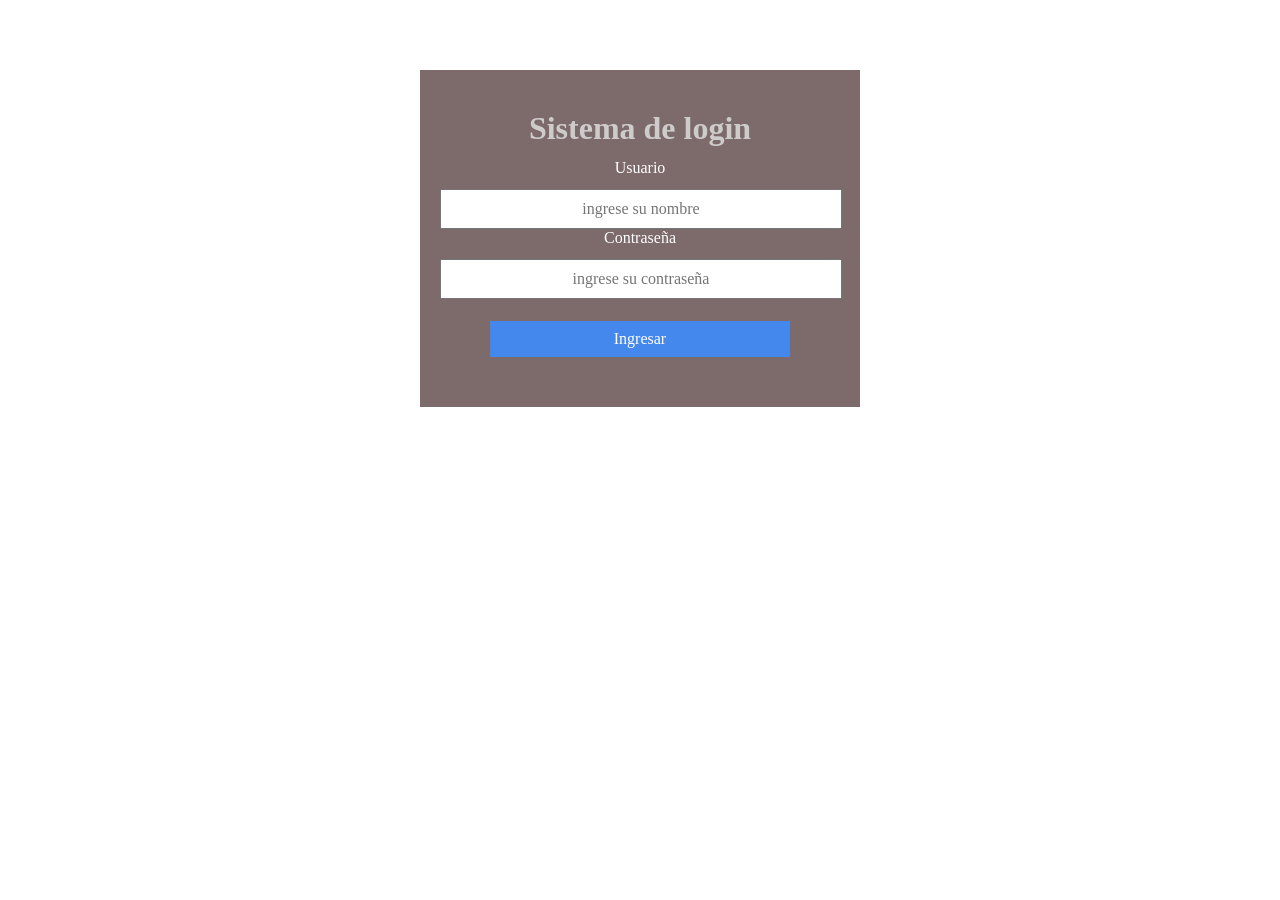
==== index.html @ f2effe3f "Carga de archivos del tutorial" ====
<!DOCTYPE html>
<html lang="es">
<head>
    <meta charset="UTF-8">
    <meta name="viewport" content="width=device-width, initial-scale=1.0">
    <title>login</title>
    <link rel="stylesheet" href="css/login.css">
    <link rel="stylesheet" href="css/cabecera.css">
    <link rel="stylesheet" href="https://cdnjs.cloudflare.com/ajax/libs/animate.css/4.0.0/animate.min.css">
</head>
<body>
   <form action="validar.php" method="post">

   <h1 class="animate__animated animate__backInLeft">Sistema de login</h1>

   <p>Usuario <input type="text" placeholder="ingrese su nombre" name="usuario"></p>

   <p>Contraseña <input type="password" placeholder="ingrese su contraseña" name="contraseña"></p>
   
   <input type="submit" value="Ingresar">
   
   </form> 
</body>
</html>
---- css/login.css ----
* {
	padding: 0;
	margin: 0;
	font-family: century gothic;
	text-align: center;
}

form {
	padding: 50px 20px;
	background-color: #381b1ba6;
	margin: calc(25% + 100px);
	margin-top: 70px;
	padding-top: 28px;
	margin-bottom: 30px
}

h1 {
	text-align: center;
	padding: 12px;
	color: rgb(206, 203, 203)
}

input {
	width: calc(100% - 20px);
	padding: 9px;
	margin: auto;
	margin-top: 12px;
	font-size: 16px
}

input[type='submit']{
	background-color: #48e;
	color: #fff;
	width: calc(80% - 20px);
	margin: 0 10%;
	margin-top: 22px;
	border: none;
	
}


.ok {
	text-align: center;
	width: 100%;
	padding: 12px;
	background-color: #1e6;
	color: #fff
}
.bad {
	text-align: center;
	width: 100%;
	padding: 12px;
	background-color: #a22;
	color: #fff
}
.off{
	text-align: center;
	width: 100%;
	padding: 12px;
	background-color: rgb(0, 0, 0);
	color: #fff

}
body{
	background-image:url(../IMG/fondolegal.jpg);
	width: 100%;
	height:100%vh;
	background-size: cover;

	color:white;
	
}
.mensaje{
	width: 100%;
	max-width: 350px;
	margin: auto;
	margin-top: 20px;
	text-align: left;
	padding: 6px;
	color: red;

}
h6 {
	text-align: center;
	padding: 12px;
    color: rgb(206, 203, 203);
    line-height: 20px;
}
.gabo{
	padding: 50px 20px;
	background-color: #381b1ba6;
	margin: calc(25% + 100px);
	margin-top: 70px;
	padding-top: 28px;
    margin-bottom: 30px;
    line-height: 20px;
}
header{
    width: 100%;
    color: #fff;
    display: flex;
    flex-wrap: wrap;
    align-items: center;
    align-content: space-between;
    background-color: rgba(0, 0, 0,.3);
}
header h1{
    margin-left: 5px;
    align-items: center;
    width: calc(20% - 100px);
    font-family: montez;
    font-size: 55px;
}
header a{
    margin-right: 30px;
    text-align: center;
    text-decoration: none;
    color: #fff;
    font-size: 25px;
    transition: all ease 300ms;
}
.login-box{
	background-image:url(../IMG/logogae.png);
	width: 100px;
	height: 100px;
	border-radius: 50%;
	position: absolute;
	top: -50px;
	left: calc(50% - 50px);
}
---- css/cabecera.css ----
.login-box{

	width: 100px;
	height: 100px;
	border-radius: 50%;
	position: absolute;
    top: 50px;
    left: 10px;
	left: calc(36% - 45px);
}
.lef{
    width: 100px;
	height: 100px;
	border-radius: 50%;
	position: absolute;
    top: 50px;
    left: 10px;
	left: calc(45% - 45px);
}
.righ{
  
    background-position: right;
    position: absolute;
}
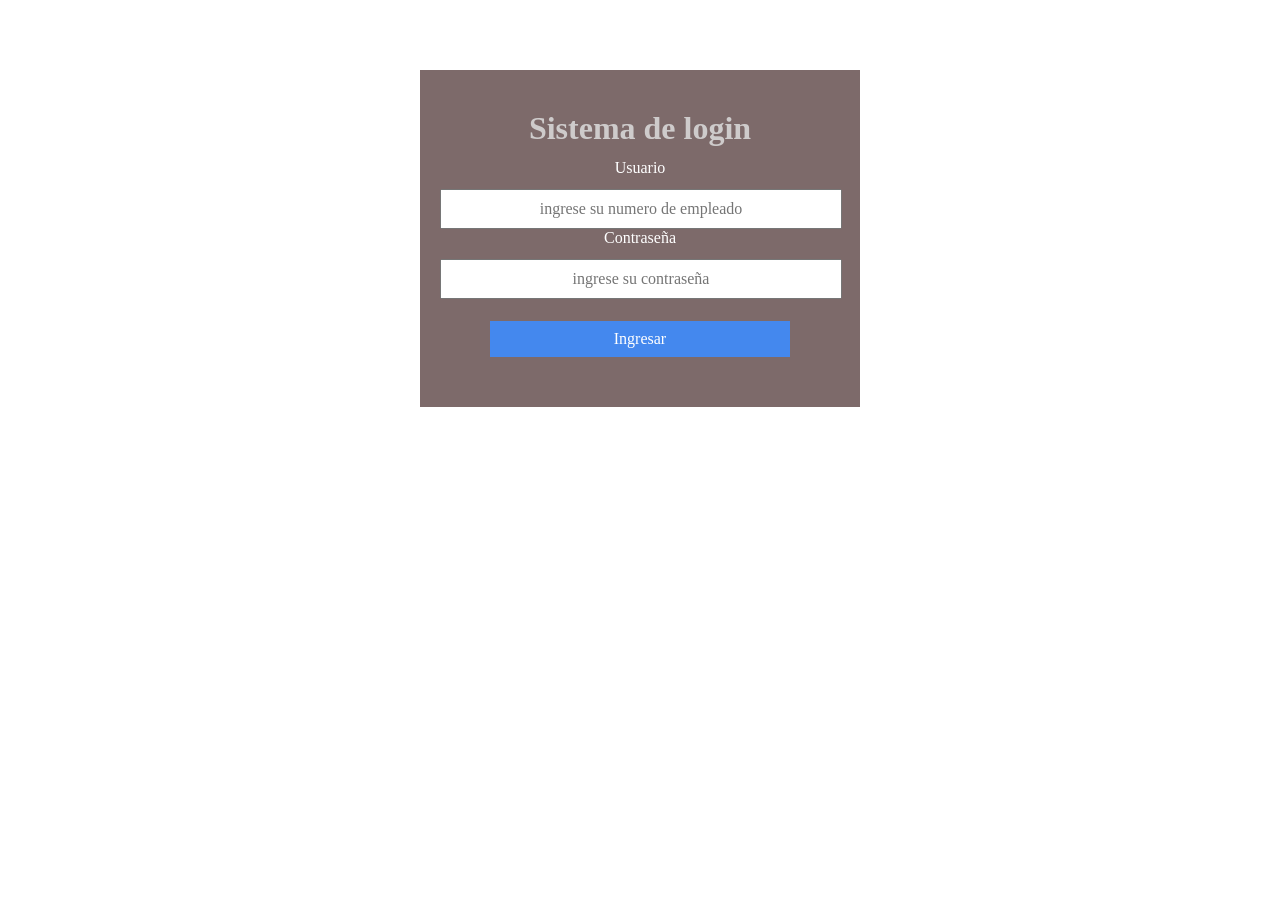
==== commit 87f48ce8: "login funcional con sesiones y roles" ====
--- a/index.html
+++ b/index.html
@@ -13,7 +13,7 @@
 
    <h1 class="animate__animated animate__backInLeft">Sistema de login</h1>
 
-   <p>Usuario <input type="text" placeholder="ingrese su nombre" name="usuario"></p>
+   <p>Usuario <input type="text" placeholder="ingrese su numero de empleado" name="num_empleado"></p>
 
    <p>Contraseña <input type="password" placeholder="ingrese su contraseña" name="contraseña"></p>
    
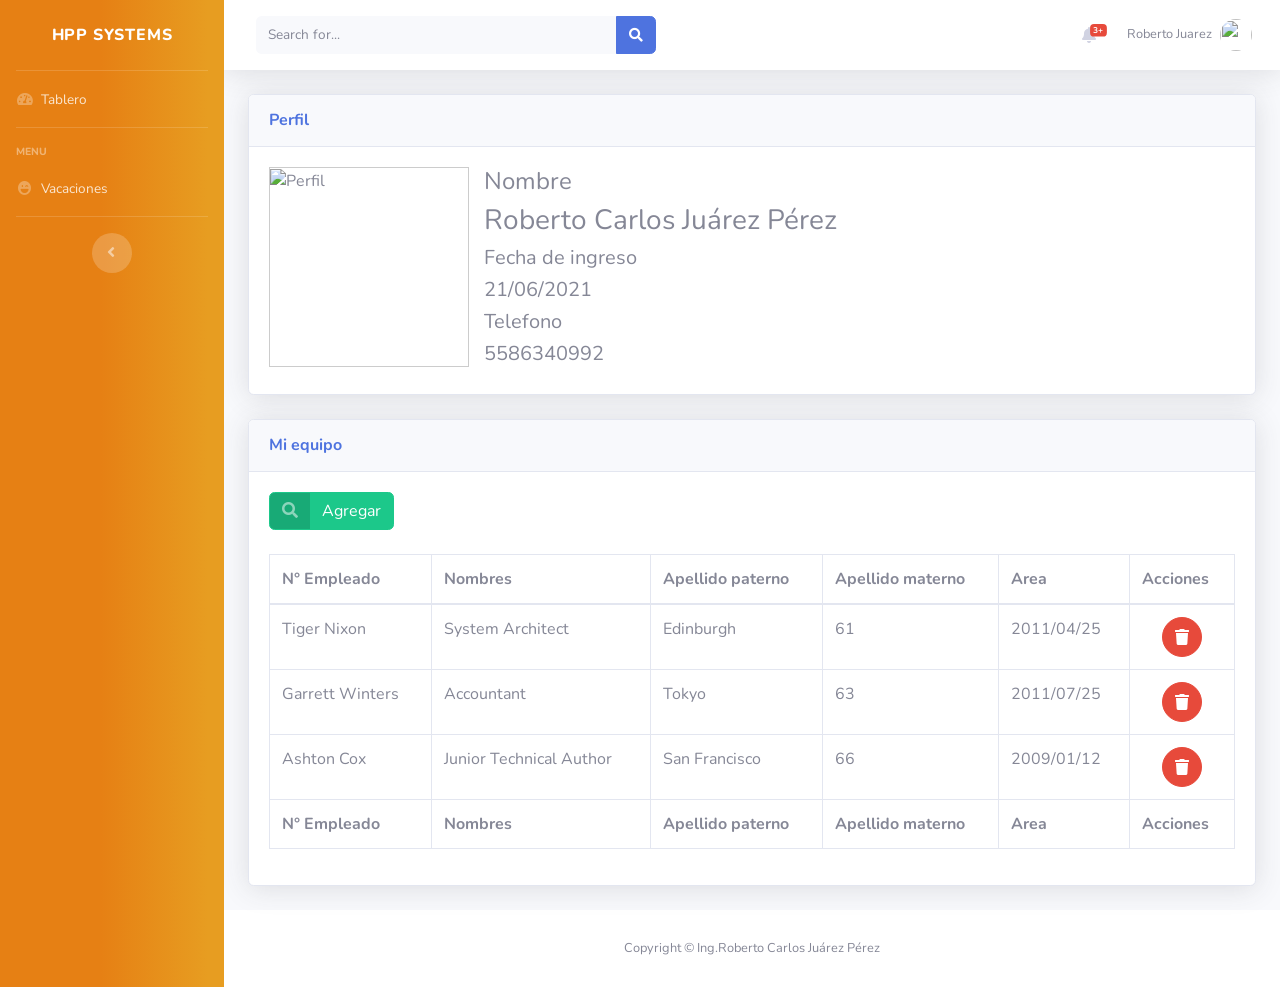
==== commit b3fd2aab: "codigo cargado hpp system" ====
--- a/index.html
+++ b/index.html
@@ -1,4 +1,4 @@
-<!DOCTYPE html>
+<!--<!DOCTYPE html>
 <html lang="es">
 <head>
     <meta charset="UTF-8">
@@ -21,4 +21,416 @@
    
    </form> 
 </body>
+</html>
+-->
+<!DOCTYPE html>
+<html lang="en">
+
+<head>
+
+    <meta charset="utf-8">
+    <meta http-equiv="X-UA-Compatible" content="IE=edge">
+    <meta name="viewport" content="width=device-width, initial-scale=1, shrink-to-fit=no">
+    <meta name="description" content="">
+    <meta name="author" content="">
+
+    <title>Adler Pelzer Group</title>
+
+    <!-- Custom fonts for this template-->
+    <link href="vendor/fontawesome-free/css/all.min.css" rel="stylesheet" type="text/css">
+    <link
+        href="https://fonts.googleapis.com/css?family=Nunito:200,200i,300,300i,400,400i,600,600i,700,700i,800,800i,900,900i"
+        rel="stylesheet">
+
+    <!-- Custom styles for this template-->
+    <link href="css/sb-admin-2.css" rel="stylesheet">
+
+</head>
+
+<body id="page-top">
+
+    <!-- Page Wrapper -->
+    <div id="wrapper">
+
+        <!-- Sidebar -->
+        <ul class="navbar-nav bg-gradient-primary sidebar sidebar-dark accordion" id="accordionSidebar">
+
+            <!-- Sidebar - Brand -->
+            <a class="sidebar-brand d-flex align-items-center justify-content-center" href="index.html">
+                
+                <div class="sidebar-brand-text mx-3">HPP Systems </div>
+            </a>
+
+            <!-- Divider -->
+            <hr class="sidebar-divider my-0">
+
+            <!-- Nav Item - Dashboard -->
+            <li class="nav-item">
+                <a class="nav-link" href="index.html">
+                    <i class="fas fa-fw fa-tachometer-alt"></i>
+                    <span>Tablero</span>
+                </a>
+            </li>
+
+            <!-- Divider -->
+            <hr class="sidebar-divider">
+
+            <!-- Heading -->
+            <div class="sidebar-heading">
+                MENU
+            </div>
+
+            <!-- Nav Item - Pages Collapse Menu -->
+            <li class="nav-item">
+                <a class="nav-link" href="solicitar_vacaciones.html">
+                    <i class="fas fa-fw fa-laugh-wink"></i>
+                    <span>Vacaciones</span>
+                </a>
+            </li>
+
+            
+            <!-- Divider -->
+            <hr class="sidebar-divider d-none d-md-block">
+
+            <!-- Sidebar Toggler (Sidebar) -->
+            <div class="text-center d-none d-md-inline">
+                <button class="rounded-circle border-0" id="sidebarToggle"></button>
+            </div>
+
+        </ul>
+        <!-- End of Sidebar -->
+
+        <!-- Content Wrapper -->
+        <div id="content-wrapper" class="d-flex flex-column">
+
+            <!-- Main Content -->
+            <div id="content">
+
+                <!-- Topbar -->
+                <nav class="navbar navbar-expand navbar-light bg-white topbar mb-4 static-top shadow">
+
+                    <!-- Sidebar Toggle (Topbar) -->
+                    <button id="sidebarToggleTop" class="btn btn-link d-md-none rounded-circle mr-3">
+                        <i class="fa fa-bars"></i>
+                    </button>
+
+                    <!-- Topbar Search -->
+                    <form
+                        class="d-none d-sm-inline-block form-inline mr-auto ml-md-3 my-2 my-md-0 mw-100 navbar-search">
+                        <div class="input-group">
+                            <input type="text" class="form-control bg-light border-0 small" placeholder="Search for..."
+                                aria-label="Search" aria-describedby="basic-addon2">
+                            <div class="input-group-append">
+                                <button class="btn btn-primary" type="button">
+                                    <i class="fas fa-search fa-sm"></i>
+                                </button>
+                            </div>
+                        </div>
+                    </form>
+
+                    <!-- Topbar Navbar -->
+                    <ul class="navbar-nav ml-auto">
+
+                        <!-- Nav Item - Search Dropdown (Visible Only XS) -->
+                        <li class="nav-item dropdown no-arrow d-sm-none">
+                            <a class="nav-link dropdown-toggle" href="#" id="searchDropdown" role="button"
+                                data-toggle="dropdown" aria-haspopup="true" aria-expanded="false">
+                                <i class="fas fa-search fa-fw"></i>
+                            </a>
+                            <!-- Dropdown - Messages -->
+                            <div class="dropdown-menu dropdown-menu-right p-3 shadow animated--grow-in"
+                                aria-labelledby="searchDropdown">
+                                <form class="form-inline mr-auto w-100 navbar-search">
+                                    <div class="input-group">
+                                        <input type="text" class="form-control bg-light border-0 small"
+                                            placeholder="Search for..." aria-label="Search"
+                                            aria-describedby="basic-addon2">
+                                        <div class="input-group-append">
+                                            <button class="btn btn-primary" type="button">
+                                                <i class="fas fa-search fa-sm"></i>
+                                            </button>
+                                        </div>
+                                    </div>
+                                </form>
+                            </div>
+                        </li>
+
+                        <!-- Nav Item - Alerts -->
+                        <li class="nav-item dropdown no-arrow mx-1">
+                            <a class="nav-link dropdown-toggle" href="#" id="alertsDropdown" role="button"
+                                data-toggle="dropdown" aria-haspopup="true" aria-expanded="false">
+                                <i class="fas fa-bell fa-fw"></i>
+                                <!-- Counter - Alerts -->
+                                <span class="badge badge-danger badge-counter">3+</span>
+                            </a>
+                            <!-- Dropdown - Alerts -->
+                            <div class="dropdown-list dropdown-menu dropdown-menu-right shadow animated--grow-in"
+                                aria-labelledby="alertsDropdown">
+                                <h6 class="dropdown-header">
+                                    Alerts Center
+                                </h6>
+                                <a class="dropdown-item d-flex align-items-center" href="#">
+                                    <div class="mr-3">
+                                        <div class="icon-circle bg-primary">
+                                            <i class="fas fa-file-alt text-white"></i>
+                                        </div>
+                                    </div>
+                                    <div>
+                                        <div class="small text-gray-500">December 12, 2019</div>
+                                        <span class="font-weight-bold">A new monthly report is ready to download!</span>
+                                    </div>
+                                </a>
+                                <a class="dropdown-item d-flex align-items-center" href="#">
+                                    <div class="mr-3">
+                                        <div class="icon-circle bg-success">
+                                            <i class="fas fa-donate text-white"></i>
+                                        </div>
+                                    </div>
+                                    <div>
+                                        <div class="small text-gray-500">December 7, 2019</div>
+                                        $290.29 has been deposited into your account!
+                                    </div>
+                                </a>
+                                <a class="dropdown-item d-flex align-items-center" href="#">
+                                    <div class="mr-3">
+                                        <div class="icon-circle bg-warning">
+                                            <i class="fas fa-exclamation-triangle text-white"></i>
+                                        </div>
+                                    </div>
+                                    <div>
+                                        <div class="small text-gray-500">December 2, 2019</div>
+                                        Spending Alert: We've noticed unusually high spending for your account.
+                                    </div>
+                                </a>
+                                <a class="dropdown-item text-center small text-gray-500" href="#">Show All Alerts</a>
+                            </div>
+                        </li>
+
+                        <!-- Nav Item - User Information -->
+                        <li class="nav-item dropdown no-arrow">
+                            <a class="nav-link dropdown-toggle" href="#" id="userDropdown" role="button"
+                                data-toggle="dropdown" aria-haspopup="true" aria-expanded="false">
+                                <span class="mr-2 d-none d-lg-inline text-gray-600 small">Roberto Juarez</span>
+                                <img class="img-profile rounded-circle"
+                                    src="img/undraw_profile.svg">
+                            </a>
+                            <!-- Dropdown - User Information -->
+                            <div class="dropdown-menu dropdown-menu-right shadow animated--grow-in"
+                                aria-labelledby="userDropdown">
+                                <a class="dropdown-item" href="#">
+                                    <i class="fas fa-user fa-sm fa-fw mr-2 text-gray-400"></i>
+                                    Profile
+                                </a>
+                                <a class="dropdown-item" href="#">
+                                    <i class="fas fa-cogs fa-sm fa-fw mr-2 text-gray-400"></i>
+                                    Settings
+                                </a>
+                                <a class="dropdown-item" href="#">
+                                    <i class="fas fa-list fa-sm fa-fw mr-2 text-gray-400"></i>
+                                    Activity Log
+                                </a>
+                                <div class="dropdown-divider"></div>
+                                <a class="dropdown-item" href="#" data-toggle="modal" data-target="#logoutModal">
+                                    <i class="fas fa-sign-out-alt fa-sm fa-fw mr-2 text-gray-400"></i>
+                                    Logout
+                                </a>
+                            </div>
+                        </li>
+
+                    </ul>
+
+                </nav>
+                <!-- End of Topbar -->
+
+                <!-- Begin Page Content -->
+                <div class="container-fluid">
+                    <!-- tarjeta de informacion-->
+                    <div class="card shadow mb-4">
+                        <div class="card-header py-3">
+                            <h6 class="m-0 font-weight-bold text-primary">Perfil</h6>
+                        </div>
+                        <div class="card-body">
+                            <div class="image-profile">
+                                <img src="img/noprofile.png" alt="Perfil" >  
+                                
+                            </div>
+                            <div class="information">
+                                
+                                <h4>Nombre</h4>
+                                <h3>Roberto Carlos Juárez Pérez</h3>
+                                <h5>Fecha de ingreso</h5>
+                                <h5>21/06/2021</h5>
+                                <h5>Telefono</h5>
+                                <h5>5586340992</h5>
+                            
+                            </div>
+                            
+                        </div>
+                    </div>
+                    <!-- tarjeta de mi equipo-->
+                    <div class="card shadow mb-4">
+                        <div class="card-header py-3">
+                            <h6 class="m-0 font-weight-bold text-primary">Mi equipo</h6>
+                        </div>
+                        <div class="card-body">
+                            <div class="table-responsive">
+                                <div>
+                                    
+                                    <button id="btn-abrir-popup" class="btn btn-success btn-icon-split" type="button" data-dismiss="modal">
+                                        <span class="icon text-white-50">
+                                            <i class="fas fa-search"></i>
+                                        </span>
+                                        <span class="text">Agregar</span>
+                                    </button>
+                                </div>
+                                <div class="contenedor">
+                                    <div id="overlay" class="overLay">
+                                        <div id="popup" class="popup">
+                                             
+                                            <a href="#" id="btn-cerrar-popup" class="btn-cerrar-popup"><i class="fas fa-times"></i></a>
+                                            <h3>Busqueda de usuarios</h3>
+                                            <form class="d-none d-sm-inline-block form-inline mr-auto ml-md-3 my-2 my-md-0 mw-100 navbar-search">
+                                                <div class="input-group">
+                                                    <input type="text" class="form-control bg-light border-0 small" placeholder="Search for..." aria-label="Search" aria-describedby="basic-addon2">
+                                                    <div class="input-group-append">
+                                                        <button class="btn btn-primary" type="button">
+                                                            <i class="fas fa-search fa-sm"></i>
+                                                        </button>
+                                                    </div>
+                                                </div>
+                                            </form>
+                                        </div>
+                                    </div>
+                                </div>
+                                <br>
+                                <table class="table table-bordered" id="dataTable" width="100%" cellspacing="0">
+                                    <thead>
+                                        <tr>
+                                            <th>N° Empleado</th>
+                                            <th>Nombres</th>
+                                            <th>Apellido paterno</th>
+                                            <th>Apellido materno</th>
+                                            <th>Area</th>
+                                            <th>Acciones</th>
+                                        </tr>
+                                    </thead>
+                                    <tfoot>
+                                        <tr>
+                                            <th>N° Empleado</th>
+                                            <th>Nombres</th>
+                                            <th>Apellido paterno</th>
+                                            <th>Apellido materno</th>
+                                            <th>Area</th>
+                                            <th>Acciones</th>
+                                            
+                                        </tr>
+                                    </tfoot>
+                                    <tbody>
+                                        <tr>
+                                            <td>Tiger Nixon</td>
+                                            <td>System Architect</td>
+                                            <td>Edinburgh</td>
+                                            <td>61</td>
+                                            <td>2011/04/25</td>
+                                            <td><center><a href="#" class="btn btn-danger btn-circle">
+                                                <i class="fas fa-trash"></i>
+                                            </a></center>
+                                            </td>
+                                            
+                                        </tr>
+                                        <tr>
+                                            <td>Garrett Winters</td>
+                                            <td>Accountant</td>
+                                            <td>Tokyo</td>
+                                            <td>63</td>
+                                            <td>2011/07/25</td>
+                                            <td><center><a href="#" class="btn btn-danger btn-circle">
+                                                <i class="fas fa-trash"></i>
+                                            </a></center>
+                                            </td>
+                                           
+                                        </tr>
+                                        <tr>
+                                            <td>Ashton Cox</td>
+                                            <td>Junior Technical Author</td>
+                                            <td>San Francisco</td>
+                                            <td>66</td>
+                                            <td>2009/01/12</td>
+                                            <td><center><a href="#" class="btn btn-danger btn-circle">
+                                                <i class="fas fa-trash"></i>
+                                            </a></center>
+                                            </td>
+                                            
+                                        </tr>
+                                    </tbody>
+                                </table>
+                            </div>
+                        </div>
+                    </div>
+    
+    
+                    
+
+
+                </div>
+                <!-- /.container-fluid -->
+
+            </div>
+            <!-- End of Main Content -->
+
+            <!-- Footer -->
+            <footer class="sticky-footer bg-white">
+                <div class="container my-auto">
+                    <div class="copyright text-center my-auto">
+                        <span>Copyright &copy; Ing.Roberto Carlos Juárez Pérez</span>
+                    </div>
+                </div>
+            </footer>
+            <!-- End of Footer -->
+
+        </div>
+        <!-- End of Content Wrapper -->
+
+    </div>
+    <!-- End of Page Wrapper -->
+
+    <!-- Scroll to Top Button-->
+    <a class="scroll-to-top rounded" href="#page-top">
+        <i class="fas fa-angle-up"></i>
+    </a>
+
+    <!-- Logout Modal-->
+    <div class="modal fade" id="logoutModal" tabindex="-1" role="dialog" aria-labelledby="exampleModalLabel"
+        aria-hidden="true">
+        <div class="modal-dialog" role="document">
+            <div class="modal-content">
+                <div class="modal-header">
+                    <h5 class="modal-title" id="exampleModalLabel">Ready to Leave?</h5>
+                    <button class="close" type="button" data-dismiss="modal" aria-label="Close">
+                        <span aria-hidden="true">×</span>
+                    </button>
+                </div>
+                <div class="modal-body">Select "Logout" below if you are ready to end your current session.</div>
+                <div class="modal-footer">
+                    <button class="btn btn-secondary" type="button" data-dismiss="modal">Cancel</button>
+                    <a class="btn btn-primary" href="login.html">Logout</a>
+                </div>
+            </div>
+        </div>
+    </div>
+
+    <!-- Scripts Java Script -->
+    <script src="popup.js"></script>
+    <!-- Bootstrap core JavaScript-->
+    <script src="vendor/jquery/jquery.min.js"></script>
+    <script src="vendor/bootstrap/js/bootstrap.bundle.min.js"></script>
+
+    <!-- Core plugin JavaScript-->
+    <script src="vendor/jquery-easing/jquery.easing.min.js"></script>
+
+    <!-- Custom scripts for all pages-->
+    <script src="js/sb-admin-2.min.js"></script>
+
+</body>
+
 </html>
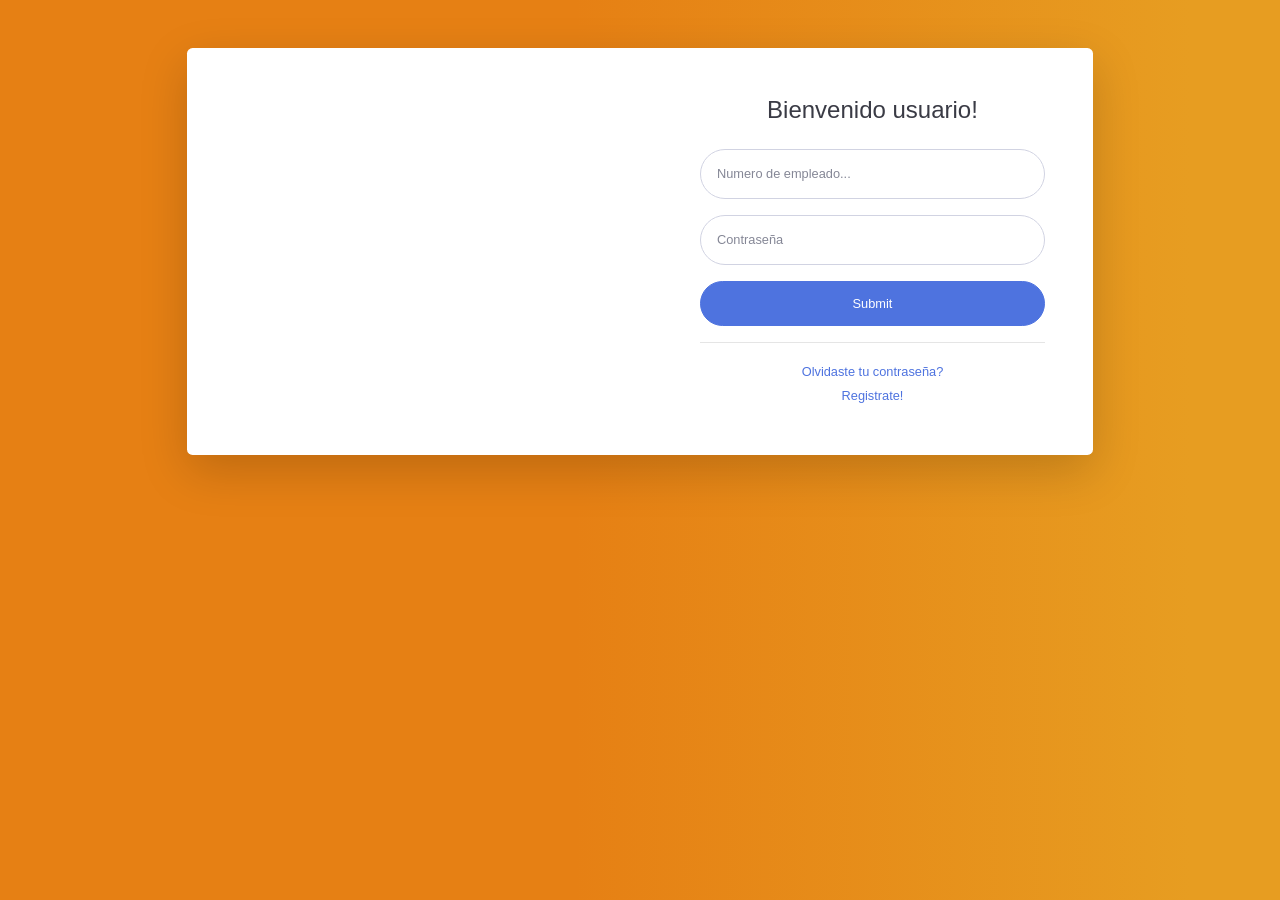
==== commit 2e7df682: "actualizacion al formulario solicitar vacaciones" ====
--- a/index.html
+++ b/index.html
@@ -1,28 +1,3 @@
-<!--<!DOCTYPE html>
-<html lang="es">
-<head>
-    <meta charset="UTF-8">
-    <meta name="viewport" content="width=device-width, initial-scale=1.0">
-    <title>login</title>
-    <link rel="stylesheet" href="css/login.css">
-    <link rel="stylesheet" href="css/cabecera.css">
-    <link rel="stylesheet" href="https://cdnjs.cloudflare.com/ajax/libs/animate.css/4.0.0/animate.min.css">
-</head>
-<body>
-   <form action="validar.php" method="post">
-
-   <h1 class="animate__animated animate__backInLeft">Sistema de login</h1>
-
-   <p>Usuario <input type="text" placeholder="ingrese su numero de empleado" name="num_empleado"></p>
-
-   <p>Contraseña <input type="password" placeholder="ingrese su contraseña" name="contraseña"></p>
-   
-   <input type="submit" value="Ingresar">
-   
-   </form> 
-</body>
-</html>
--->
 <!DOCTYPE html>
 <html lang="en">
 
@@ -34,393 +9,79 @@
     <meta name="description" content="">
     <meta name="author" content="">
 
-    <title>Adler Pelzer Group</title>
+    <title>HP Adler Pelzer Group</title>
 
-    <!-- Custom fonts for this template-->
+    <!-- Custom fonts for this template
     <link href="vendor/fontawesome-free/css/all.min.css" rel="stylesheet" type="text/css">
     <link
         href="https://fonts.googleapis.com/css?family=Nunito:200,200i,300,300i,400,400i,600,600i,700,700i,800,800i,900,900i"
         rel="stylesheet">
-
+-->
     <!-- Custom styles for this template-->
     <link href="css/sb-admin-2.css" rel="stylesheet">
 
 </head>
 
-<body id="page-top">
+<body class="bg-gradient-primary">
 
-    <!-- Page Wrapper -->
-    <div id="wrapper">
+    <div class="container">
 
-        <!-- Sidebar -->
-        <ul class="navbar-nav bg-gradient-primary sidebar sidebar-dark accordion" id="accordionSidebar">
+        <!-- Outer Row -->
+        <div class="row justify-content-center">
 
-            <!-- Sidebar - Brand -->
-            <a class="sidebar-brand d-flex align-items-center justify-content-center" href="index.html">
-                
-                <div class="sidebar-brand-text mx-3">HPP Systems </div>
-            </a>
+            <div class="col-xl-10 col-lg-12 col-md-9">
 
-            <!-- Divider -->
-            <hr class="sidebar-divider my-0">
-
-            <!-- Nav Item - Dashboard -->
-            <li class="nav-item">
-                <a class="nav-link" href="index.html">
-                    <i class="fas fa-fw fa-tachometer-alt"></i>
-                    <span>Tablero</span>
-                </a>
-            </li>
-
-            <!-- Divider -->
-            <hr class="sidebar-divider">
-
-            <!-- Heading -->
-            <div class="sidebar-heading">
-                MENU
-            </div>
-
-            <!-- Nav Item - Pages Collapse Menu -->
-            <li class="nav-item">
-                <a class="nav-link" href="solicitar_vacaciones.html">
-                    <i class="fas fa-fw fa-laugh-wink"></i>
-                    <span>Vacaciones</span>
-                </a>
-            </li>
-
-            
-            <!-- Divider -->
-            <hr class="sidebar-divider d-none d-md-block">
-
-            <!-- Sidebar Toggler (Sidebar) -->
-            <div class="text-center d-none d-md-inline">
-                <button class="rounded-circle border-0" id="sidebarToggle"></button>
-            </div>
-
-        </ul>
-        <!-- End of Sidebar -->
-
-        <!-- Content Wrapper -->
-        <div id="content-wrapper" class="d-flex flex-column">
-
-            <!-- Main Content -->
-            <div id="content">
-
-                <!-- Topbar -->
-                <nav class="navbar navbar-expand navbar-light bg-white topbar mb-4 static-top shadow">
-
-                    <!-- Sidebar Toggle (Topbar) -->
-                    <button id="sidebarToggleTop" class="btn btn-link d-md-none rounded-circle mr-3">
-                        <i class="fa fa-bars"></i>
-                    </button>
-
-                    <!-- Topbar Search -->
-                    <form
-                        class="d-none d-sm-inline-block form-inline mr-auto ml-md-3 my-2 my-md-0 mw-100 navbar-search">
-                        <div class="input-group">
-                            <input type="text" class="form-control bg-light border-0 small" placeholder="Search for..."
-                                aria-label="Search" aria-describedby="basic-addon2">
-                            <div class="input-group-append">
-                                <button class="btn btn-primary" type="button">
-                                    <i class="fas fa-search fa-sm"></i>
-                                </button>
-                            </div>
-                        </div>
-                    </form>
-
-                    <!-- Topbar Navbar -->
-                    <ul class="navbar-nav ml-auto">
-
-                        <!-- Nav Item - Search Dropdown (Visible Only XS) -->
-                        <li class="nav-item dropdown no-arrow d-sm-none">
-                            <a class="nav-link dropdown-toggle" href="#" id="searchDropdown" role="button"
-                                data-toggle="dropdown" aria-haspopup="true" aria-expanded="false">
-                                <i class="fas fa-search fa-fw"></i>
-                            </a>
-                            <!-- Dropdown - Messages -->
-                            <div class="dropdown-menu dropdown-menu-right p-3 shadow animated--grow-in"
-                                aria-labelledby="searchDropdown">
-                                <form class="form-inline mr-auto w-100 navbar-search">
-                                    <div class="input-group">
-                                        <input type="text" class="form-control bg-light border-0 small"
-                                            placeholder="Search for..." aria-label="Search"
-                                            aria-describedby="basic-addon2">
-                                        <div class="input-group-append">
-                                            <button class="btn btn-primary" type="button">
-                                                <i class="fas fa-search fa-sm"></i>
-                                            </button>
+                <div class="card o-hidden border-0 shadow-lg my-5">
+                    <div class="card-body p-0">
+                        <!-- Nested Row within Card Body -->
+                        <div class="row">
+                            <div class="col-lg-6 d-none d-lg-block bg-login-image"></div>
+                            <div class="col-lg-6">
+                                <div class="p-5">
+                                    <div class="text-center">
+                                        <h1 class="h4 text-gray-900 mb-4">Bienvenido usuario!</h1>
+                                    </div>
+                                    <form action="validar.php" method="post"  class="user" >
+                                        <div class="form-group">
+                                            <input type="text" class="form-control form-control-user"
+                                                name="num_empleado"
+                                                placeholder="Numero de empleado..."
+                                                required
+                                            >
                                         </div>
+                                        <div class="form-group">
+                                            <input type="password" class="form-control form-control-user"
+                                                name="contraseña" 
+                                                placeholder="Contraseña"
+                                                required
+                                            >
+                                        </div>
+                                        <input type="submit" class="btn btn-primary btn-user btn-block">
+                                        <!--<a href="index.html" class="btn btn-primary btn-user btn-block">
+                                            Acceder
+                                        </a>-->
+                                        
+        
+                                    </form>
+                                    <hr>
+                                    <div class="text-center">
+                                        <a class="small" href="forgot-password.html">Olvidaste tu contraseña?</a>
                                     </div>
-                                </form>
-                            </div>
-                        </li>
-
-                        <!-- Nav Item - Alerts -->
-                        <li class="nav-item dropdown no-arrow mx-1">
-                            <a class="nav-link dropdown-toggle" href="#" id="alertsDropdown" role="button"
-                                data-toggle="dropdown" aria-haspopup="true" aria-expanded="false">
-                                <i class="fas fa-bell fa-fw"></i>
-                                <!-- Counter - Alerts -->
-                                <span class="badge badge-danger badge-counter">3+</span>
-                            </a>
-                            <!-- Dropdown - Alerts -->
-                            <div class="dropdown-list dropdown-menu dropdown-menu-right shadow animated--grow-in"
-                                aria-labelledby="alertsDropdown">
-                                <h6 class="dropdown-header">
-                                    Alerts Center
-                                </h6>
-                                <a class="dropdown-item d-flex align-items-center" href="#">
-                                    <div class="mr-3">
-                                        <div class="icon-circle bg-primary">
-                                            <i class="fas fa-file-alt text-white"></i>
-                                        </div>
-                                    </div>
-                                    <div>
-                                        <div class="small text-gray-500">December 12, 2019</div>
-                                        <span class="font-weight-bold">A new monthly report is ready to download!</span>
-                                    </div>
-                                </a>
-                                <a class="dropdown-item d-flex align-items-center" href="#">
-                                    <div class="mr-3">
-                                        <div class="icon-circle bg-success">
-                                            <i class="fas fa-donate text-white"></i>
-                                        </div>
-                                    </div>
-                                    <div>
-                                        <div class="small text-gray-500">December 7, 2019</div>
-                                        $290.29 has been deposited into your account!
-                                    </div>
-                                </a>
-                                <a class="dropdown-item d-flex align-items-center" href="#">
-                                    <div class="mr-3">
-                                        <div class="icon-circle bg-warning">
-                                            <i class="fas fa-exclamation-triangle text-white"></i>
-                                        </div>
-                                    </div>
-                                    <div>
-                                        <div class="small text-gray-500">December 2, 2019</div>
-                                        Spending Alert: We've noticed unusually high spending for your account.
-                                    </div>
-                                </a>
-                                <a class="dropdown-item text-center small text-gray-500" href="#">Show All Alerts</a>
-                            </div>
-                        </li>
-
-                        <!-- Nav Item - User Information -->
-                        <li class="nav-item dropdown no-arrow">
-                            <a class="nav-link dropdown-toggle" href="#" id="userDropdown" role="button"
-                                data-toggle="dropdown" aria-haspopup="true" aria-expanded="false">
-                                <span class="mr-2 d-none d-lg-inline text-gray-600 small">Roberto Juarez</span>
-                                <img class="img-profile rounded-circle"
-                                    src="img/undraw_profile.svg">
-                            </a>
-                            <!-- Dropdown - User Information -->
-                            <div class="dropdown-menu dropdown-menu-right shadow animated--grow-in"
-                                aria-labelledby="userDropdown">
-                                <a class="dropdown-item" href="#">
-                                    <i class="fas fa-user fa-sm fa-fw mr-2 text-gray-400"></i>
-                                    Profile
-                                </a>
-                                <a class="dropdown-item" href="#">
-                                    <i class="fas fa-cogs fa-sm fa-fw mr-2 text-gray-400"></i>
-                                    Settings
-                                </a>
-                                <a class="dropdown-item" href="#">
-                                    <i class="fas fa-list fa-sm fa-fw mr-2 text-gray-400"></i>
-                                    Activity Log
-                                </a>
-                                <div class="dropdown-divider"></div>
-                                <a class="dropdown-item" href="#" data-toggle="modal" data-target="#logoutModal">
-                                    <i class="fas fa-sign-out-alt fa-sm fa-fw mr-2 text-gray-400"></i>
-                                    Logout
-                                </a>
-                            </div>
-                        </li>
-
-                    </ul>
-
-                </nav>
-                <!-- End of Topbar -->
-
-                <!-- Begin Page Content -->
-                <div class="container-fluid">
-                    <!-- tarjeta de informacion-->
-                    <div class="card shadow mb-4">
-                        <div class="card-header py-3">
-                            <h6 class="m-0 font-weight-bold text-primary">Perfil</h6>
-                        </div>
-                        <div class="card-body">
-                            <div class="image-profile">
-                                <img src="img/noprofile.png" alt="Perfil" >  
-                                
-                            </div>
-                            <div class="information">
-                                
-                                <h4>Nombre</h4>
-                                <h3>Roberto Carlos Juárez Pérez</h3>
-                                <h5>Fecha de ingreso</h5>
-                                <h5>21/06/2021</h5>
-                                <h5>Telefono</h5>
-                                <h5>5586340992</h5>
-                            
-                            </div>
-                            
-                        </div>
-                    </div>
-                    <!-- tarjeta de mi equipo-->
-                    <div class="card shadow mb-4">
-                        <div class="card-header py-3">
-                            <h6 class="m-0 font-weight-bold text-primary">Mi equipo</h6>
-                        </div>
-                        <div class="card-body">
-                            <div class="table-responsive">
-                                <div>
-                                    
-                                    <button id="btn-abrir-popup" class="btn btn-success btn-icon-split" type="button" data-dismiss="modal">
-                                        <span class="icon text-white-50">
-                                            <i class="fas fa-search"></i>
-                                        </span>
-                                        <span class="text">Agregar</span>
-                                    </button>
-                                </div>
-                                <div class="contenedor">
-                                    <div id="overlay" class="overLay">
-                                        <div id="popup" class="popup">
-                                             
-                                            <a href="#" id="btn-cerrar-popup" class="btn-cerrar-popup"><i class="fas fa-times"></i></a>
-                                            <h3>Busqueda de usuarios</h3>
-                                            <form class="d-none d-sm-inline-block form-inline mr-auto ml-md-3 my-2 my-md-0 mw-100 navbar-search">
-                                                <div class="input-group">
-                                                    <input type="text" class="form-control bg-light border-0 small" placeholder="Search for..." aria-label="Search" aria-describedby="basic-addon2">
-                                                    <div class="input-group-append">
-                                                        <button class="btn btn-primary" type="button">
-                                                            <i class="fas fa-search fa-sm"></i>
-                                                        </button>
-                                                    </div>
-                                                </div>
-                                            </form>
-                                        </div>
+                                    <div class="text-center">
+                                        <a class="small" href="register.html">Registrate!</a>
                                     </div>
                                 </div>
-                                <br>
-                                <table class="table table-bordered" id="dataTable" width="100%" cellspacing="0">
-                                    <thead>
-                                        <tr>
-                                            <th>N° Empleado</th>
-                                            <th>Nombres</th>
-                                            <th>Apellido paterno</th>
-                                            <th>Apellido materno</th>
-                                            <th>Area</th>
-                                            <th>Acciones</th>
-                                        </tr>
-                                    </thead>
-                                    <tfoot>
-                                        <tr>
-                                            <th>N° Empleado</th>
-                                            <th>Nombres</th>
-                                            <th>Apellido paterno</th>
-                                            <th>Apellido materno</th>
-                                            <th>Area</th>
-                                            <th>Acciones</th>
-                                            
-                                        </tr>
-                                    </tfoot>
-                                    <tbody>
-                                        <tr>
-                                            <td>Tiger Nixon</td>
-                                            <td>System Architect</td>
-                                            <td>Edinburgh</td>
-                                            <td>61</td>
-                                            <td>2011/04/25</td>
-                                            <td><center><a href="#" class="btn btn-danger btn-circle">
-                                                <i class="fas fa-trash"></i>
-                                            </a></center>
-                                            </td>
-                                            
-                                        </tr>
-                                        <tr>
-                                            <td>Garrett Winters</td>
-                                            <td>Accountant</td>
-                                            <td>Tokyo</td>
-                                            <td>63</td>
-                                            <td>2011/07/25</td>
-                                            <td><center><a href="#" class="btn btn-danger btn-circle">
-                                                <i class="fas fa-trash"></i>
-                                            </a></center>
-                                            </td>
-                                           
-                                        </tr>
-                                        <tr>
-                                            <td>Ashton Cox</td>
-                                            <td>Junior Technical Author</td>
-                                            <td>San Francisco</td>
-                                            <td>66</td>
-                                            <td>2009/01/12</td>
-                                            <td><center><a href="#" class="btn btn-danger btn-circle">
-                                                <i class="fas fa-trash"></i>
-                                            </a></center>
-                                            </td>
-                                            
-                                        </tr>
-                                    </tbody>
-                                </table>
                             </div>
                         </div>
                     </div>
-    
-    
-                    
-
-
                 </div>
-                <!-- /.container-fluid -->
 
             </div>
-            <!-- End of Main Content -->
-
-            <!-- Footer -->
-            <footer class="sticky-footer bg-white">
-                <div class="container my-auto">
-                    <div class="copyright text-center my-auto">
-                        <span>Copyright &copy; Ing.Roberto Carlos Juárez Pérez</span>
-                    </div>
-                </div>
-            </footer>
-            <!-- End of Footer -->
 
         </div>
-        <!-- End of Content Wrapper -->
 
     </div>
-    <!-- End of Page Wrapper -->
 
-    <!-- Scroll to Top Button-->
-    <a class="scroll-to-top rounded" href="#page-top">
-        <i class="fas fa-angle-up"></i>
-    </a>
-
-    <!-- Logout Modal-->
-    <div class="modal fade" id="logoutModal" tabindex="-1" role="dialog" aria-labelledby="exampleModalLabel"
-        aria-hidden="true">
-        <div class="modal-dialog" role="document">
-            <div class="modal-content">
-                <div class="modal-header">
-                    <h5 class="modal-title" id="exampleModalLabel">Ready to Leave?</h5>
-                    <button class="close" type="button" data-dismiss="modal" aria-label="Close">
-                        <span aria-hidden="true">×</span>
-                    </button>
-                </div>
-                <div class="modal-body">Select "Logout" below if you are ready to end your current session.</div>
-                <div class="modal-footer">
-                    <button class="btn btn-secondary" type="button" data-dismiss="modal">Cancel</button>
-                    <a class="btn btn-primary" href="login.html">Logout</a>
-                </div>
-            </div>
-        </div>
-    </div>
-
-    <!-- Scripts Java Script -->
-    <script src="popup.js"></script>
     <!-- Bootstrap core JavaScript-->
     <script src="vendor/jquery/jquery.min.js"></script>
     <script src="vendor/bootstrap/js/bootstrap.bundle.min.js"></script>
